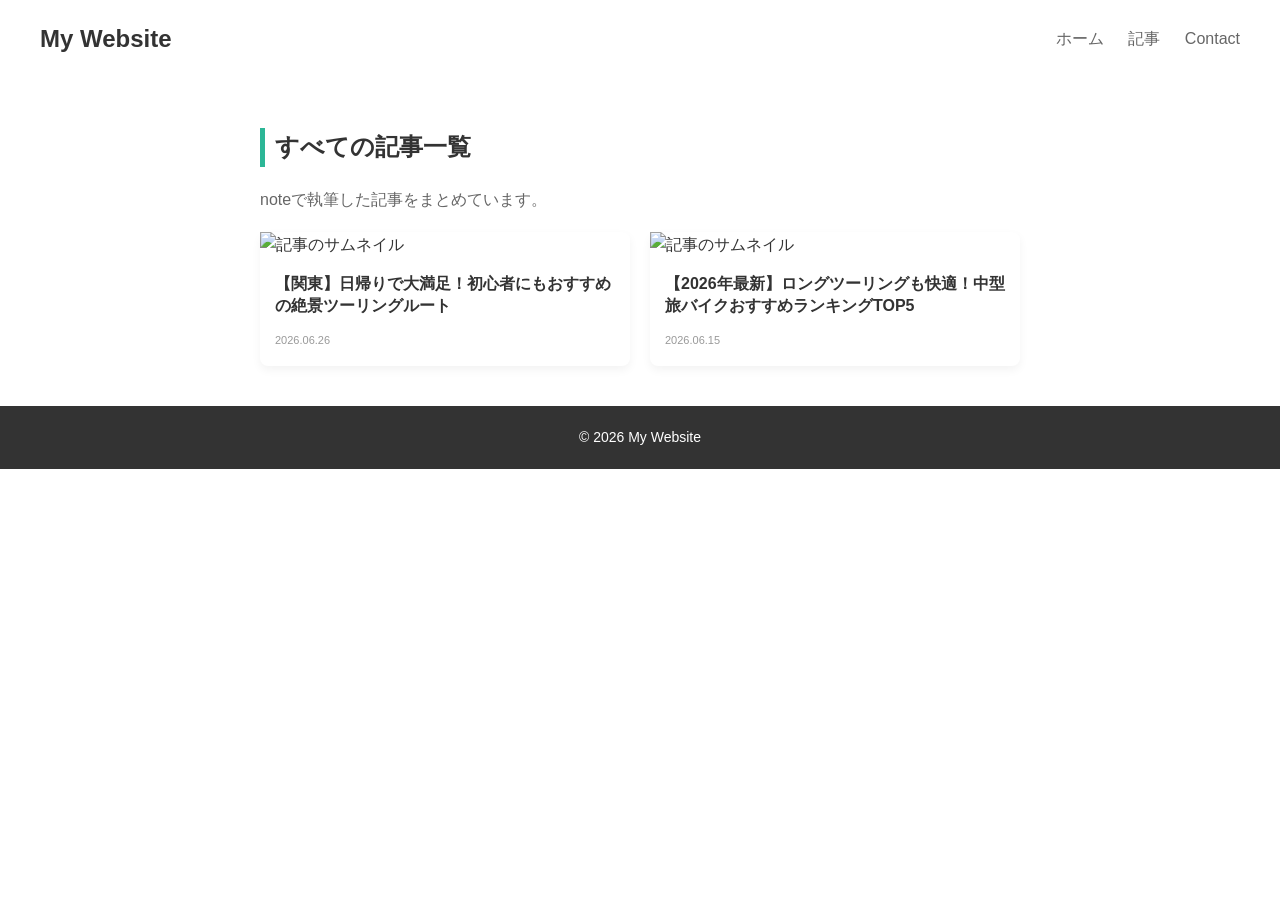
==== articles.html @ d5048e59 "Add files via upload" ====
<!DOCTYPE html>
<html lang="ja">
<head>
    <meta charset="UTF-8">
    <meta name="viewport" content="width=device-width, initial-scale=1.0">
    <title>記事一覧 - My Website</title>
    <link rel="stylesheet" href="style.css">
</head>
<body>

    <header>
        <div class="logo">My Website</div>
        <nav>
            <a href="index.html">ホーム</a>
            <a href="articles.html">記事</a>
            <a href="#">Contact</a>
        </nav>
    </header>

    <main class="container">
        <section class="note-section">
            <h2>すべての記事一覧</h2>
            <p style="margin-bottom: 20px; color: #666;">noteで執筆した記事をまとめています。</p>

            <div class="articles-grid">
                
                <a href="https://note.com/lofty_auklet3246/n/n51c0a59d6e24" target="_blank" rel="noopener" class="article-card">
                    <img src="img/Gemini_Generated_Image_jn01bkjn01bkjn01.png" alt="記事のサムネイル">
                    <div class="card-content">
                        <h3>【関東】日帰りで大満足！初心者にもおすすめの絶景ツーリングルート</h3>
                        <span class="date">2026.06.26</span>
                    </div>
                </a>

                <a href="https://note.com/lofty_auklet3246/n/n4153f5c4e4c0" target="_blank" rel="noopener" class="article-card">
                    <img src="img/Gemini_Generated_Image_empxvqempxvqempx.png" alt="記事のサムネイル">
                    <div class="card-content">
                        <h3>【2026年最新】ロングツーリングも快適！中型旅バイクおすすめランキングTOP5</h3>
                        <span class="date">2026.06.15</span>
                    </div>
                </a>

                </div>
        </section>
    </main>

    <footer>
        <p>&copy; 2026 My Website</p>
    </footer>

</body>
</html>
---- style.css ----
* {
    margin: 0;
    padding: 0;
    box-sizing: border-box;
}

body{
      font-family: 'Helvetica Neue',Arial, sans-serif;
      color: #333;
      background-color: f9f9f9;
      line-height: 1.6;  
}

header{
        background-color: #ffffff;
        display: flex;
        justify-content: space-between;
        align-items: center;
        padding: 20px 40px;
        box-shadow: 0 2px 5px rgba(0,0,0,0,0.5);
}

header .logo{
              font-size: 24px;
              font-weight: bold;
              color: #333;
}

header nav a {
                text-decoration: none;
    color: #666;
    margin-left: 20px;
    font-weight: 500;
}

header nav a:hover {
    color: #007aff; /* マウスをのせると青くなる */
}

/* 2. メインビジュアル（ヒーローエリア）のデザイン */
.hero {
    background: linear-gradient(135deg, #a1c4fd 0%, #c2e9fb 100%); /* きれいなグラデーション */
    padding: 80px 20px;
    text-align: center;
}
.hero h1 {
    font-size: 40px;
    margin-bottom: 10px;
    color: #333;
}
.hero p {
    font-size: 18px;
    color: #555;
    margin-bottom: 25px;
}
/* ボタンのデザイン */
.hero .btn {
    display: inline-block;
    background-color: #333;
    color: #fff;
    padding: 12px 30px;
    text-decoration: none;
    border-radius: 25px; /* 丸みをつける */
    font-weight: bold;
    transition: 0.3s;
}
.hero .btn:hover {
    background-color: #007aff;
}

/* 3. コンテンツエリアのデザイン */
.container {
    max-width: 800px;
    margin: 40px auto;
    padding: 0 20px;
}
.profile {
    background-color: #fff;
    padding: 30px;
    border-radius: 10px;
    box-shadow: 0 4px 12px rgba(0,0,0,0.05);
}
.profile h2 {
    border-left: 5px solid #007aff; /* 左側に青い縦線をひく */
    padding-left: 10px;
    margin-bottom: 15px;
}

/* 4. フッターのデザイン */
footer {
    text-align: center;
    padding: 20px;
    background-color: #333;
    color: #fff;
    font-size: 14px;
    margin-top: 40px;
}

.note-section{
  margin-top: 50px;
}

.note-section h2{
border-left: 5px solid #2cb696;
padding-left: 10px;
margin-bottom: 20px;
}

/* 記事をきれいに並べる仕組み（テーブル状のレイアウト） */
.articles-grid {
    display: flex;
    flex-wrap: wrap;
    gap: 20px;
    margin-top: 20px;
}

/* 記事カード本体 */
.article-card{
  background-color: #fff;
  border-radius: 8px;
  overflow: hiddien;
  box-shadow: 0 4px 10px rgba(0,0,0,0.05);
  text-decoration: none;
  color: #333;
  width: calc(50% - 10px);
  transition: transform 0.3s;
  display: flex;
  flex-direction: column;
}

.article-card:hover{
  transform: translateY(-5px)
}

.article-card img{
  width: 100%;
  height: 100%;
  object-fit: cover;
  display: block;
}

.card-content{
  padding: 15px;
  flex-grow: 1;
}

.article-card h3{
  font-size: 16px;
  margin-bottom: 8px;
  line-height: 1.4;
}

.article-card p{
  font-size: 13px;
  color: #666;
  margin-bottom: 10px;
}

.article-card .date{
  font-size: 11px;
  color: #999;
}
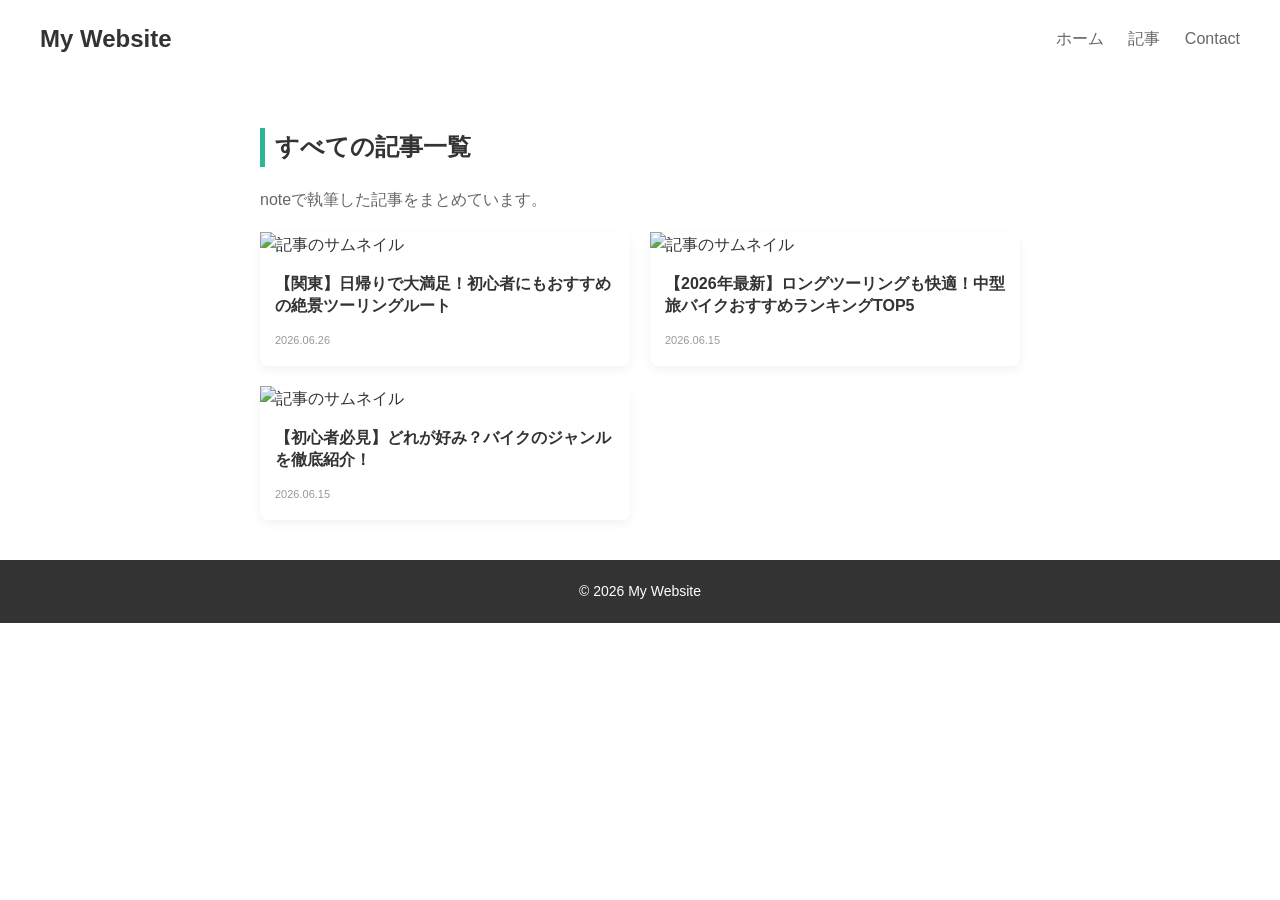
==== commit a038512b: "Add files via upload" ====
--- a/articles.html
+++ b/articles.html
@@ -40,6 +40,14 @@
                     </div>
                 </a>
 
+                <a href="https://note.com/lofty_auklet3246/n/nd99a6116dc61" target="_blank" rel="noopener" class="article-card">
+                    <img src="img/rectangle_large_type_2_620014592db6cc6069b146a63f8d5b88.webp" alt="記事のサムネイル">
+                    <div class="card-content">
+                        <h3>【初心者必見】どれが好み？バイクのジャンルを徹底紹介！</h3>
+                        <span class="date">2026.06.15</span>
+                    </div>
+                </a>
+
                 </div>
         </section>
     </main>
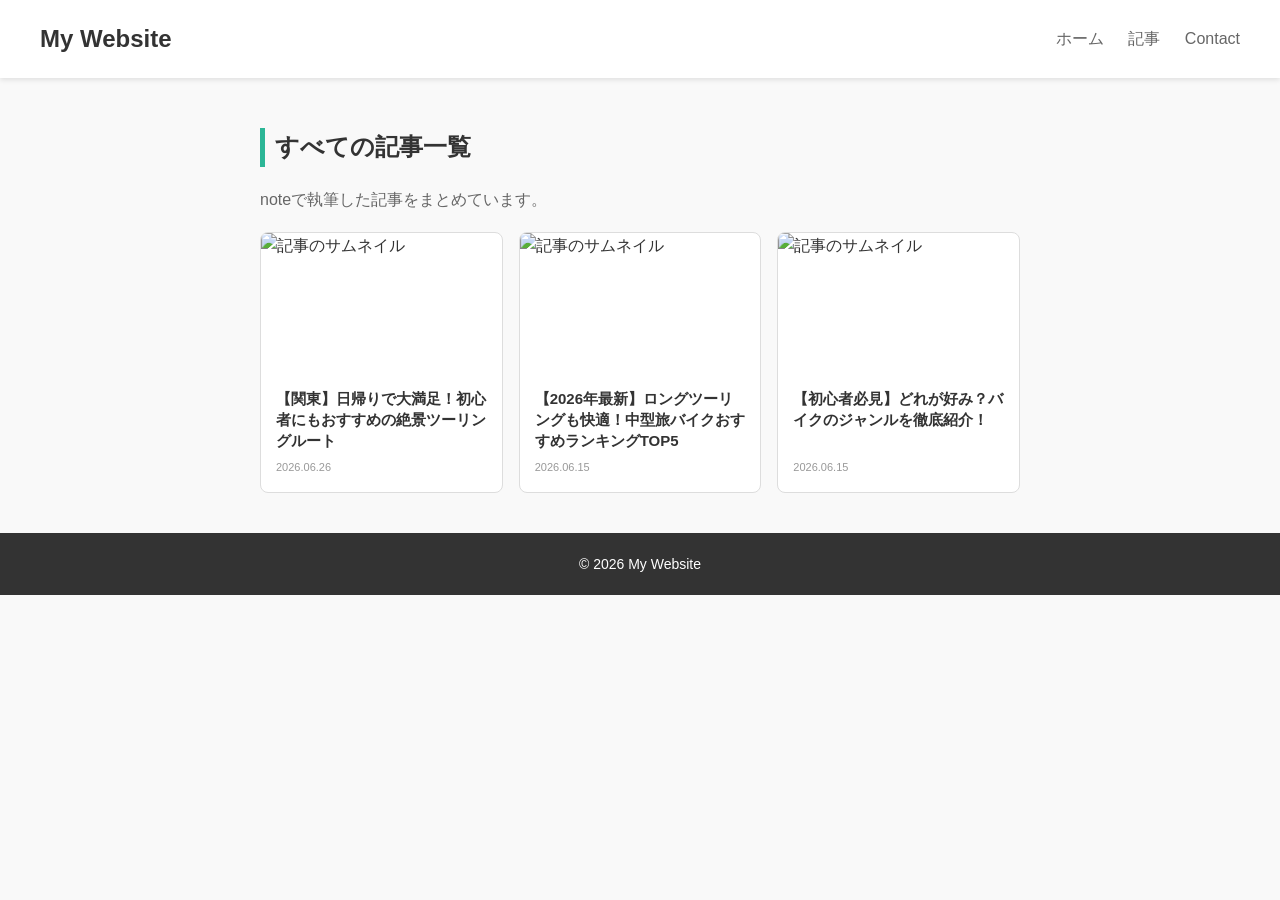
==== commit 51ee7ba8: "Add files via upload" ====
--- a/articles.html
+++ b/articles.html
@@ -48,6 +48,8 @@
                     </div>
                 </a>
 
+               
+
                 </div>
         </section>
     </main>
--- a/style.css
+++ b/style.css
@@ -4,42 +4,42 @@
     box-sizing: border-box;
 }
 
-body{
-      font-family: 'Helvetica Neue',Arial, sans-serif;
-      color: #333;
-      background-color: f9f9f9;
-      line-height: 1.6;  
-}
-
-header{
-        background-color: #ffffff;
-        display: flex;
-        justify-content: space-between;
-        align-items: center;
-        padding: 20px 40px;
-        box-shadow: 0 2px 5px rgba(0,0,0,0,0.5);
-}
-
-header .logo{
-              font-size: 24px;
-              font-weight: bold;
-              color: #333;
+body {
+    font-family: 'Helvetica Neue', Arial, sans-serif;
+    color: #333;
+    background-color: #f9f9f9;
+    line-height: 1.6;  
+}
+
+header {
+    background-color: #ffffff;
+    display: flex;
+    justify-content: space-between;
+    align-items: center;
+    padding: 20px 40px;
+    box-shadow: 0 2px 5px rgba(0, 0, 0, 0.1);
+}
+
+header .logo {
+    font-size: 24px;
+    font-weight: bold;
+    color: #333;
 }
 
 header nav a {
-                text-decoration: none;
+    text-decoration: none;
     color: #666;
     margin-left: 20px;
     font-weight: 500;
 }
 
 header nav a:hover {
-    color: #007aff; /* マウスをのせると青くなる */
+    color: #007aff;
 }
 
 /* 2. メインビジュアル（ヒーローエリア）のデザイン */
 .hero {
-    background: linear-gradient(135deg, #a1c4fd 0%, #c2e9fb 100%); /* きれいなグラデーション */
+    background: linear-gradient(135deg, #a1c4fd 0%, #c2e9fb 100%);
     padding: 80px 20px;
     text-align: center;
 }
@@ -53,14 +53,13 @@
     color: #555;
     margin-bottom: 25px;
 }
-/* ボタンのデザイン */
 .hero .btn {
     display: inline-block;
     background-color: #333;
     color: #fff;
     padding: 12px 30px;
     text-decoration: none;
-    border-radius: 25px; /* 丸みをつける */
+    border-radius: 25px;
     font-weight: bold;
     transition: 0.3s;
 }
@@ -81,7 +80,7 @@
     box-shadow: 0 4px 12px rgba(0,0,0,0.05);
 }
 .profile h2 {
-    border-left: 5px solid #007aff; /* 左側に青い縦線をひく */
+    border-left: 5px solid #007aff;
     padding-left: 10px;
     margin-bottom: 15px;
 }
@@ -96,67 +95,145 @@
     margin-top: 40px;
 }
 
-.note-section{
-  margin-top: 50px;
-}
-
-.note-section h2{
-border-left: 5px solid #2cb696;
-padding-left: 10px;
-margin-bottom: 20px;
-}
-
-/* 記事をきれいに並べる仕組み（テーブル状のレイアウト） */
-.articles-grid {
+.note-section {
+    margin-top: 50px;
+}
+
+.note-section h2 {
+    border-left: 5px solid #2cb696;
+    padding-left: 10px;
+    margin-bottom: 20px;
+}
+
+/* ==========================================
+   記事グリッド共通設定（ハイフンあり・なし両対応）
+   ========================================== */
+.articles-grid,
+.articlesgrid {
+    display: grid;
+    grid-template-columns: repeat(auto-fit, minmax(220px, 1fr));
+    gap: 16px;
+}
+
+/* 記事カード1枚あたりの設定 */
+.articles-grid .article-card,
+.articlesgrid .article-card {
     display: flex;
-    flex-wrap: wrap;
-    gap: 20px;
-    margin-top: 20px;
-}
-
-/* 記事カード本体 */
-.article-card{
-  background-color: #fff;
-  border-radius: 8px;
-  overflow: hiddien;
-  box-shadow: 0 4px 10px rgba(0,0,0,0.05);
-  text-decoration: none;
-  color: #333;
-  width: calc(50% - 10px);
-  transition: transform 0.3s;
-  display: flex;
-  flex-direction: column;
-}
-
-.article-card:hover{
-  transform: translateY(-5px)
-}
-
-.article-card img{
-  width: 100%;
-  height: 100%;
-  object-fit: cover;
-  display: block;
-}
-
-.card-content{
-  padding: 15px;
-  flex-grow: 1;
-}
-
-.article-card h3{
-  font-size: 16px;
-  margin-bottom: 8px;
-  line-height: 1.4;
-}
-
-.article-card p{
-  font-size: 13px;
-  color: #666;
-  margin-bottom: 10px;
-}
-
-.article-card .date{
-  font-size: 11px;
-  color: #999;
+    flex-direction: column;
+    background: #fff;
+    border: 1px solid #ddd;
+    border-radius: 8px;
+    overflow: hidden;
+    transition: transform 0.2s ease;
+}
+
+.articles-grid .article-card:hover,
+.articlesgrid .article-card:hover {
+    transform: translateY(-5px);
+}
+
+/* リンクの青文字・下線を消す */
+.articles-grid a,
+.articlesgrid a,
+.articles-grid a:visited,
+.articlesgrid a:visited {
+    color: inherit;
+    text-decoration: none;
+}
+
+/* カードの中にある画像 */
+.articles-grid img,
+.articlesgrid img {
+    width: 100%;
+    height: 140px;
+    object-fit: cover;
+}
+
+/* おすすめ記事のエリア（#random-articles-grid）専用の強力な修正 */
+#random-articles-grid {
+    display: grid !important;
+    grid-template-columns: repeat(auto-fit, minmax(220px, 1fr)) !important;
+    gap: 16px !important;
+}
+
+#random-articles-grid .article-card {
+    display: flex !important;
+    flex-direction: column !important;
+    background: #fff !important;
+    border: 1px solid #ddd !important;
+    border-radius: 8px !important;
+    overflow: hidden !important;
+    text-decoration: none !important;
+}
+
+/* 画像を強制的に「正方形に近い、綺麗な縦横比（または固定高さ）」にする */
+#random-articles-grid .article-card img {
+    width: 100% !important;
+    height: 160px !important;       /* 高さを固定 */
+    max-height: 160px !important;   /* これ以上大きくならないようにする */
+    object-fit: cover !important;   /* はみ出た部分を綺麗に切り抜く */
+    display: block !important;
+}
+
+/* カードの中身のテキストエリア */
+.card-content {
+    padding: 15px;
+    flex-grow: 1;
+    display: flex;
+    flex-direction: column;
+    justify-content: space-between;
+}
+
+.article-card h3 {
+    font-size: 15px;
+    margin-bottom: 8px;
+    line-height: 1.4;
+    color: #333;
+}
+
+.article-card p {
+    font-size: 13px;
+    color: #666;
+    margin-bottom: 10px;
+}
+
+.article-card .date {
+    font-size: 11px;
+    color: #999;
+}
+
+/* ==========================================
+   おすすめ記事（#random-articles-grid）の見た目を強制修復
+   ========================================== */
+
+/* 1. グリッドの形を整える */
+#random-articles-grid {
+    display: grid !important;
+    grid-template-columns: repeat(auto-fit, minmax(220px, 1fr)) !important;
+    gap: 16px !important;
+}
+
+/* 2. カード全体の枠組みを整える */
+#random-articles-grid .article-card {
+    display: flex !important;
+    flex-direction: column !important;
+    background: #fff !important;
+    border: 1px solid #ddd !important;
+    border-radius: 8px !important;
+    overflow: hidden !important;
+    text-decoration: none !important;
+    box-shadow: 0 2px 5px rgba(0,0,0,0.05);
+}
+
+/* 3. 【超重要】画像の上に重なっている余計な文字や要素を隠す */
+#random-articles-grid .article-card img {
+    width: 100% !important;
+    height: 150px !important;
+    object-fit: cover !important;
+    display: block !important;
+}
+
+/* もしJavaScript等が画像の上にタイトルを重ねる要素を作っている場合、それを一度スッキリさせるための設定 */
+#random-articles-grid .article-card img + * {
+    /* 画像のすぐ後ろにある不要なオーバーレイ文字などを調整 */
 }
